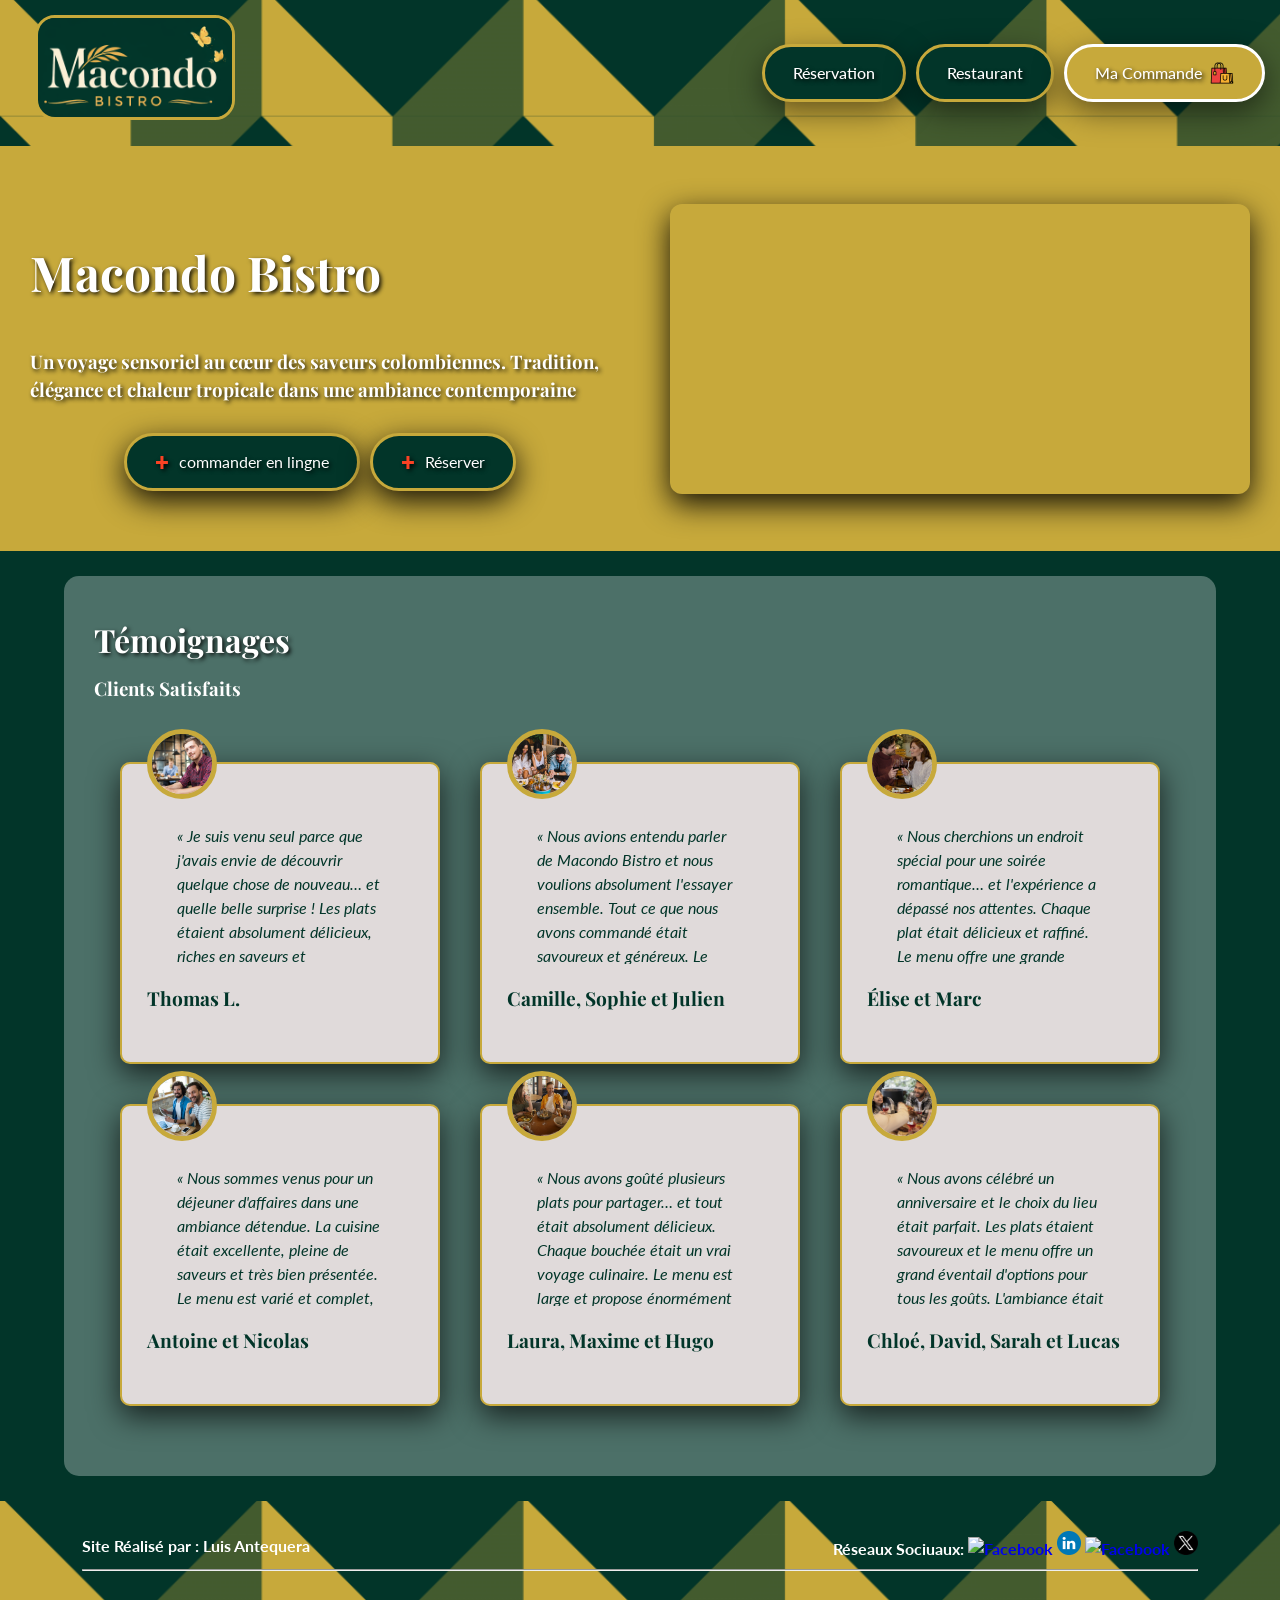
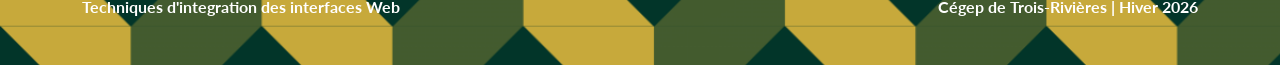
==== index.html @ 8f04fa69 "Index : Ajout du favicon et correction de texte | Reservation : Création de la structure HTML de bas" ====
<!DOCTYPE html>
<html lang="fr-ca">

<head>
    <meta charset="UTF-8">
    <meta name="viewport" content="width=device-width, initial-scale=1.0">
    <meta name="description"
        content="Découvrez Macondo Bistro, un voyage sensoriel au cœur des saveurs colombiennes. Tradition, élégance et chaleur tropicale dans une ambiance contemporaine.">
    <title>Acueille | Macondo Bistro - Voyage culinaire colombien </title>
    <link rel="stylesheet" href="style/normalize.css">
    <link rel="stylesheet" href="style/style.css">
    <link rel="icon" href="favicon-macondo.png">
</head>

<body>
    <header>
        <div class="flex-header">
            <h1>
                <a href="index.html"><img class="logo-header" src="media/img/logo-macondo-bistro.png"
                        alt="Logo - Mancondo Bistro"></a>
            </h1>
            <a class="btn-menu-mobile" href="#"><img src="media/img/icons/menu-mobile.png" alt="botton menu mobile"></a>
            <nav>
                <ul>
                    <li><a class="btn-menu" href="reservation.html">Réservation</a></li>
                    <li><a class="btn-menu" href="restaurant.html">Restaurant</a></li>
                    <li><a class="btn-menu btn-ma-commande" href="ma-commande.html">Ma Commande <img src="media/img/icons/commade.png" alt="icone de vente en ligne"></a></li>
                </ul>
            </nav>
        </div>

        <section id="bannier">
            <div class="bannier-txt">
                <h2>Macondo Bistro</h2>
                <h3>Un voyage sensoriel au cœur des saveurs colombiennes. Tradition, élégance et chaleur tropicale dans
                    une ambiance contemporaine</h3>
                <nav>
                    <ul>
                        <li><a class="btn-body" href="ma-commande.html"> <span>+</span> commander en lingne </a></li>
                        <li><a class="btn-body" href="reservation.html"><span>+</span> Réserver</a></li>
                    </ul>
                </nav>
            </div>
            <div class="bannier-media">
                <video autoplay loop muted playsinline>
                    <source src="media/video/video-accueille.mp4"> Si vous voyez ce message,
                    votre navigateur ne supporte pas la vidéo HTML5. Veuillez essayer avec un autre navigateur
                </video>
            </div>
        </section>



    </header>

    <main>
        <section class="container" id="temoignages">
            <h2 class="title-page">Témoignages</h2>
            <h3>Clients Satisfaits</h3>
            <div class="clients-list">
                <article class="client-card">
                    <div class="client-avatar">
                        <img src="media/img/clients/user1.jpg" alt="Client Satisfait">
                    </div>
                    <p class="testimonial">« Je suis venu seul parce que j'avais envie de découvrir quelque chose de
                        nouveau… et quelle belle surprise ! Les plats étaient absolument délicieux, riches en saveurs et
                        parfaitement présentés. Le menu est très complet, avec énormément d'options pour tous les goûts.
                        On sent la qualité et la passion dans chaque assiette. Je reviendrai sans hésiter. »</p>
                    <h3>Thomas L. </h3>
                </article>
                <article class="client-card">
                    <div class="client-avatar">
                        <img src="media/img/clients/user2.jpg" alt="Client Satisfait">
                    </div>
                    <p class="testimonial">« Nous avions entendu parler de Macondo Bistro et nous voulions absolument
                        l'essayer ensemble. Tout ce que nous avons commandé était savoureux et généreux. Le menu propose
                        un grand choix de plats, difficile de se décider ! Nous avons passé un merveilleux moment entre
                        amis et nous reviendrons très bientôt. »</p>
                    <h3>Camille, Sophie et Julien </h3>
                </article>
                <article class="client-card">
                    <div class="client-avatar">
                        <img src="media/img/clients/user3.jpg" alt="Client Satisfait">
                    </div>
                    <p class="testimonial">« Nous cherchions un endroit spécial pour une soirée romantique… et
                        l'expérience a dépassé nos attentes. Chaque plat était délicieux et raffiné. Le menu offre une
                        grande variété, parfait pour une occasion unique. L'ambiance était magique… au point qu'il y a
                        même eu une demande en mariage ce soir-là. Un souvenir inoubliable. Nous reviendrons toujours
                        ici.»</p>
                    <h3>Élise et Marc </h3>
                </article>
                <article class="client-card">
                    <div class="client-avatar">
                        <img src="media/img/clients/user4.jpg" alt="Client Satisfait">
                    </div>
                    <p class="testimonial">« Nous sommes venus pour un déjeuner d'affaires dans une ambiance détendue.
                        La cuisine était excellente, pleine de saveurs et très bien présentée. Le menu est varié et
                        complet, idéal pour satisfaire tout le monde. C'était le parfait équilibre entre travail et
                        plaisir. Nous reviendrons avec grand plaisir. »</p>
                    <h3>Antoine et Nicolas </h3>
                </article>
                <article class="client-card">
                    <div class="client-avatar">
                        <img src="media/img/clients/user5.jpg" alt="Client Satisfait">
                    </div>
                    <p class="testimonial">« Nous avons goûté plusieurs plats pour partager… et tout était absolument
                        délicieux. Chaque bouchée était un vrai voyage culinaire. Le menu est large et propose
                        énormément d'options. Nous avons adoré l'expérience et nous avons déjà hâte de revenir. »</p>
                    <h3>Laura, Maxime et Hugo </h3>
                </article>
                <article class="client-card">
                    <div class="client-avatar">
                        <img src="media/img/clients/user6.jpg" alt="Client Satisfait">
                    </div>
                    <p class="testimonial">« Nous avons célébré un anniversaire et le choix du lieu était parfait. Les
                        plats étaient savoureux et le menu offre un grand éventail d'options pour tous les goûts.
                        L'ambiance était chaleureuse et élégante, idéale pour une occasion spéciale. C'est
                        définitivement l'endroit où nous reviendrons pour nos prochaines célébrations »</p>
                    <h3>Chloé, David, Sarah et Lucas </h3>
                </article>
            </div>
        </section>


    </main>

    <footer>
        <section class="container">
            <div class="flex-footer">
                <div>
                    <span>Site Réalisé par : Luis Antequera </span>
                </div>
                <div>
                    <span>Réseaux Sociuaux: </span> <!-- miens? -->
                    <a href="#"><img class="rs-logo" src="media/img/icons/facebook_logo.png" alt="Facebook"></a>
                    <a href="#"><img class="rs-logo" src="media/img/icons/linkedin_logo.png" alt="Facebook"></a>
                    <a href="#"><img class="rs-logo" src="media/img/icons/instagram-logo.png" alt="Facebook"></a>
                    <a href="#"><img class="rs-logo" src="media/img/icons/twitter_x_new_logo.png" alt="Facebook"></a>





                </div>
            </div>

            <hr><!-- line -->

            <div class="flex-footer">
                <p>Techniques d'integration des interfaces Web </p>
                <p>Cégep de Trois-Rivières | Hiver 2026</p>
            </div>
        </section>
    </footer>

</body>

</html>
---- style/style.css ----
/*--Typographies / Couleurs--*/
@import url(https://fonts.googleapis.com/css2?family=Lato:ital,wght@0,100;0,300;0,400;0,700;0,900;1,100;1,300;1,400;1,700;1,900&family=Playfair+Display:ital,wght@0,400..900;1,400..900&display=swap);

*, *::before, *::after {
    box-sizing: border-box;
}

body {
    font-family: "Lato", sans-serif;
    font-size: 1rem;
    line-height: 1.5;
    color: #fff;
    margin: 0;
    overflow-x: hidden;

    background-color: #023529;
}

/*--Mise en page (positionement) --*/
.container {
    width: 90%;
    max-width: 1200px;
    margin: 0 auto;

}



h1, h2, h3, h4, h5 {
    font-family: "Playfair Display", serif;
}

ul {
    list-style: none;
    margin: 0;
    padding: 0;
}

/*-- Header /  Navigations / Footer--*/

header {
    width: 100%;
}

.flex-header {
    display: flex;
    flex-wrap: wrap;
    gap: 30px;

    justify-content: space-between;
    align-items: center;
    padding: 15px;
    
    background-color: #023529;
    background-image: url(../media/img/css-pattern.png);
    background-size: cover;
    background-position: center;
    background-repeat: repeat;
}

    .flex-header h1 {
    margin: 0;
    }

nav ul {
    padding: 10px 0;
    display: flex;
    flex-wrap: wrap;
    gap: 10px;
    justify-content: center;
    align-items: center;
}

nav li {
    display: inline-block;
}

a {
    text-decoration: none;

}

.btn-menu {
    background-color: #023529;
    color: #fff;
    padding: 14px 28px;
    border: 3px solid #c7a93b;
    border-radius: 30px;
    font-weight: 500;
    box-shadow: 0 10px 30px rgba(0, 0, 0, 0.5);
    transition: all 0.3s ease; 
    cursor: pointer; 
    display: inline-block;
    text-shadow: 2px 2px 4px rgba(0, 0, 0, 0.9);
}

.btn-menu:hover {
    font-weight: 800;
    
    border: 5px solid #fff;

    font-weight: 700;
    background-color: #c7a93b;
    
    
    transform: translateY(-5px);
    transition: 0.3s ease;
}




.logo-header {
    width: 200px;
    margin-left: 20px;
    
    border-radius: 20px;
    border: 3px solid #c7a93b;
}


.btn-body {
    
    padding: 14px 28px;
    border: 3px solid #c7a93b;
    border-radius: 30px;
    
    padding: 14px 28px;
    color: #fff;
    background-color: #023529;
    box-shadow: 0 10px 30px rgba(0, 0, 0, 0.9);
    transition: all 0.3s ease;
    cursor: pointer;

    display: flex;
    align-items: center;
    gap: 10px;
}

.btn-body:hover {
    font-weight: 800;
    
    border: 5px solid #fff;

    background-color: #c7a93b;
    
    
    transform: translateY(-5px);
    transition: 0.3s ease;
}

.btn-menu-mobile img {
    width: 50px;
}

.btn-ma-commande {
    background-color: #c7a93b;
    border-color: #fff;
    
    display: flex;
    align-items: center;
    gap: 8px
}

.btn-ma-commande:hover {
    background-color: #ff5a3d;
    transform: translateY(-6px);
    font-weight: 800;
}

.btn-menu-mobile {
    display: none;
    margin-left: auto;
    background: #0235296b;
    border: 3px solid #c7a93b;
    border-radius: 10px;
    padding: 5px 12px;
    box-shadow: 0 10px 30px rgba(0, 0, 0, 0.9);
    transition: all 0.3s ease;
    cursor: pointer;
}



.btn-menu-mobile:hover {
    background-color: #023529;
    border: 5px solid #c7a93b;
    transform: translateY(6px);
    font-weight: 800;
}

.btn-body span {
    
    color: #fa4224;
    font-weight: 800;
    font-size: 1.5rem;
    line-height: 1rem;
}


#bannier {
    display: flex;
    justify-content: space-between;
    align-items: center;
    gap: 40px;
    padding: 40px  20px;
    background-color: #c7a93b;
    background-image: url(../media/img/beautiful-coconut-palm-tree-blue-sky.jpg);
    background-size: cover;
    background-position: center;
    background-repeat: no-repeat;
}

#bannier h2 {
    font-size: 3rem;

}

.bannier-txt,
.bannier-media {
    flex: 1;
    padding: 10px; 
    text-shadow: 2px 2px 4px rgba(0, 0, 0, 0.9);
}

video {
    width: 100%;
    height: auto;
    border-radius: 12px;
    display: block;
    box-shadow: 0 10px 30px rgba(0, 0, 0, 0.9);
}


/*footer*/

footer { 
    font-weight: 700;
    padding: 30px 20px;
    background-color: #023529;
    background-image: url(../media/img/css-pattern.png);
    background-size: cover;
    background-position: center;
    background-repeat: no-repeat
    
}

.rs-logo {
    width: 1.5rem;
}

.flex-footer {
    display: flex;
    justify-content: space-between;
    align-items: center;
}




/* Main */
#temoignages {
    background-color: #ffffff4b;
    margin-bottom: 25px;
    margin-top: 25px;
    padding: 30px;
    border-radius: 15px;

}

.title-page {
    font-size: 2rem;
    font-weight: 700;
    text-shadow: 2px 2px 4px rgba(0, 0, 0, 0.9);
    line-height: 1rem;
}

.clients-list h3 {
    color: #023529;
    
    font-size: 1.2rem;

}

.clients-list {
    display: flex;
    gap: 40px;
    justify-content: center;
    flex-wrap: wrap;
    padding: 40px 20px;
    
}


.client-card {
    background-color: rgb(224, 218, 218);
    color: #023529;
    padding: 30px 25px 30px;
    flex: 1 1 280px;
    max-width: 320px;
    border-radius: 10px;
    position: relative;
    border: 2px solid #c7a93b;
    box-shadow: 0 10px 30px rgba(0, 0, 0, 0.7);

}


.client-card:hover {
    transform: translateY(-10px);
    transition: 0.3s ease;
}


.client-avatar img {
    width: 70px;
    height: 70px;
    border: 5px solid #c7a93b;
    border-radius: 50%;
    object-fit: cover;
    background-color: #fa4224;
    
}

.client-avatar {
    position: absolute;
    top: -35px;
    left: 25px;
}

.testimonial {
    margin: 20px;
    padding: 10px;
    height: 150px;
    max-height: 150px;
    overflow: auto;
    padding-right: 8px;
    font-style: oblique;

    
}

.testimonial::-webkit-scrollbar {
    width: 10px;
}

.testimonial::-webkit-scrollbar-thumb {
    background-color: #c7a93b;
    border-radius: 10px;
    border: 2px solid #fff;
}


.testimonial::-webkit-scrollbar-thumb:hover {
    background: #c7a93b;
    border-radius: 10px;
    border: 2px solid #fff;

}

.testimonial::-webkit-scrollbar-track {
    background: #023529;
    border-radius: 10px;
    border: 2px solid #fff;
}






/*********** MEDIA QUERIES ************/




@media screen and (max-width: 1200px) {

    #bannier {
        gap: 30px;
    }


}

@media screen and (max-width: 960px) { 
    
    .flex-header {
        flex-wrap: nowrap;
        justify-content: space-between;
        align-items: center;
    }

    nav ul {
        display: none;
    }

    .btn-menu-mobile {
    display: block;
    }


    #bannier {
        flex-direction: column;
        text-align: center;
    }

    .bannier-txt,
    .bannier-media {
        width: 100%;
        padding: 0;
    }

    .title-page {
        font-size: 1.7rem;
    }

    .testimonial {
        font-size: 0.95rem;
    }

    .flex-footer {
        font-size: 1rem;
    }

    .client-card {
        flex: 1 1 100%;
        max-width: 75%;
    }

}

/* À partir de 770px, dans le header, le menu passe en colonne afin d'éviter que le logo et les boutons de navigation se chevauchent*/
@media screen and (max-width: 770px) {
    nav ul {
        flex-direction: column;
        align-items: center;
        gap: 15px;
    }
    .flex-header {
    flex-direction: column;
    gap: 20px;
}
    .btn-menu-mobile {
    margin-left: 0;
    
}
}

@media screen and (max-width: 570px) {

    #bannier {
        padding: 40px 15px;
    }

    nav ul {
        flex-direction: column;
        gap: 15px;
        padding: 0;
        align-items: center;
        
    }

    .clients-list {
        padding: 20px 10px;
        
    }

    .client-card {
        flex: 1 1 100%;
        max-width: 100%;
        
    }
    

    .testimonial {
        height: auto;
        max-height: none;
        overflow: visible;
    }
    
    .title-page {
        font-size: 1.4rem;
    }

    #temoignages h3 {
        font-size: 1rem;
    }

    .testimonial {
        font-size: 0.9rem;
    }
    
    .client-avatar {
        left: 50%;
        transform: translateX(-50%);
    }

    .flex-footer {
        flex-direction: column;
        gap: 15px;
        text-align: center;
    }
}
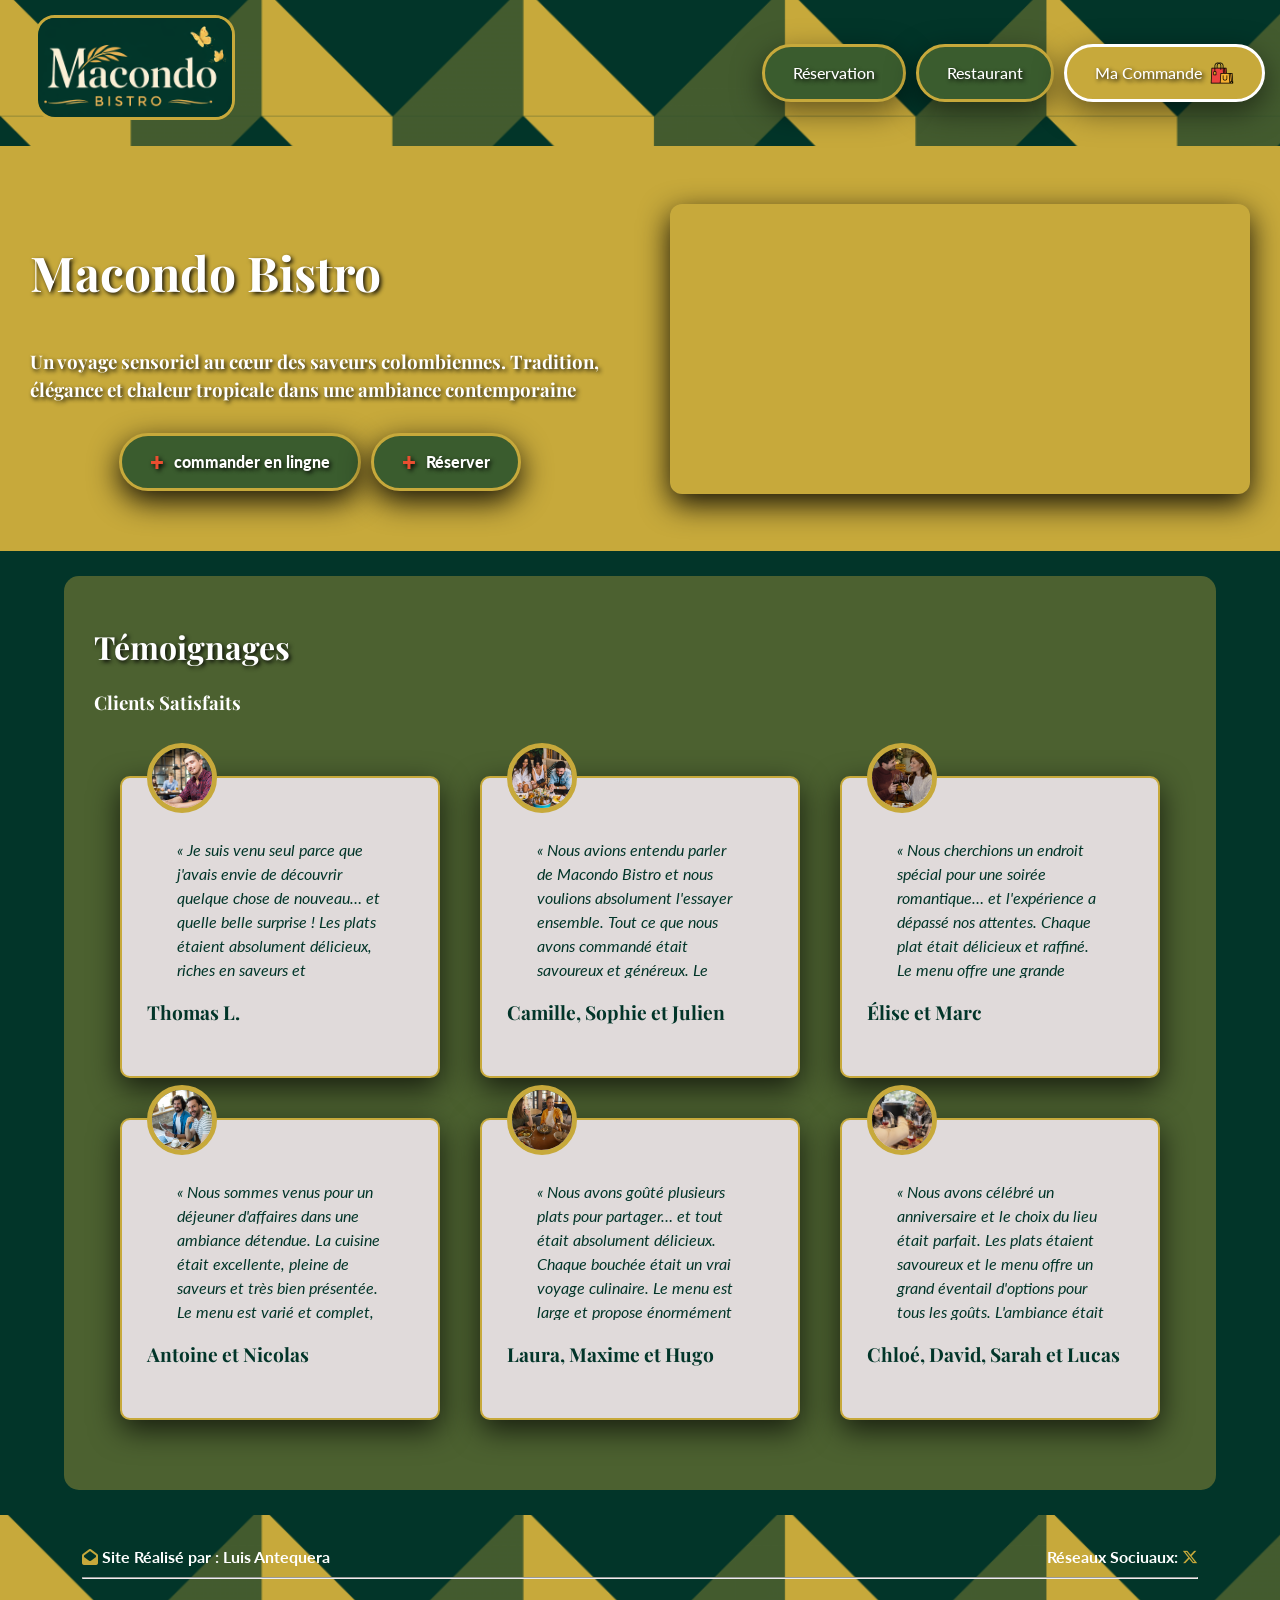
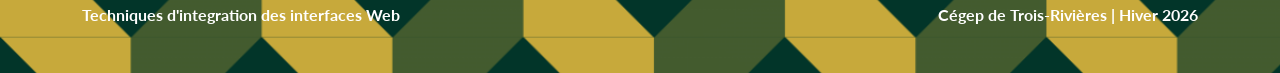
==== commit fd51a16e: "toutes les pages | Restaurant : Début de configuration de la grid-galerie" ====
--- a/index.html
+++ b/index.html
@@ -10,6 +10,9 @@
     <link rel="stylesheet" href="style/normalize.css">
     <link rel="stylesheet" href="style/style.css">
     <link rel="icon" href="favicon-macondo.png">
+    <link rel="stylesheet" href="https://cdn-uicons.flaticon.com/uicons-brands/css/uicons-brands.css">
+    <link rel="stylesheet" href="https://cdnjs.cloudflare.com/ajax/libs/font-awesome/6.5.0/css/all.min.css">
+    
 </head>
 
 <body>
@@ -24,7 +27,8 @@
                 <ul>
                     <li><a class="btn-menu" href="reservation.html">Réservation</a></li>
                     <li><a class="btn-menu" href="restaurant.html">Restaurant</a></li>
-                    <li><a class="btn-menu btn-ma-commande" href="ma-commande.html">Ma Commande <img src="media/img/icons/commade.png" alt="icone de vente en ligne"></a></li>
+                    <li><a class="btn-menu btn-ma-commande" href="ma-commande.html">Ma Commande <img
+                                src="media/img/icons/commade.png" alt="icone de vente en ligne"></a></li>
                 </ul>
             </nav>
         </div>
@@ -128,14 +132,15 @@
         <section class="container">
             <div class="flex-footer">
                 <div>
-                    <span>Site Réalisé par : Luis Antequera </span>
+                    <a href="#"><i class="fa-solid fa-envelope-open"></i></a> <span>Site Réalisé par : Luis Antequera</span>
                 </div>
                 <div>
-                    <span>Réseaux Sociuaux: </span> <!-- miens? -->
-                    <a href="#"><img class="rs-logo" src="media/img/icons/facebook_logo.png" alt="Facebook"></a>
-                    <a href="#"><img class="rs-logo" src="media/img/icons/linkedin_logo.png" alt="Facebook"></a>
-                    <a href="#"><img class="rs-logo" src="media/img/icons/instagram-logo.png" alt="Facebook"></a>
-                    <a href="#"><img class="rs-logo" src="media/img/icons/twitter_x_new_logo.png" alt="Facebook"></a>
+                    <span>Réseaux Sociuaux: </span>
+        
+                    <a href="https://www.facebook.com/"><i class="fi fi-brands-facebook"></i></a>
+                    <a href="https://www.linkedin.com/"><i class="fi fi-brands-linkedin"></i></a>
+                    <a href="https://www.instagram.com/"><i class="fi fi-brands-instagram"></i></a>
+                    <a href="https://x.com/"><i class="fa-brands fa-x-twitter"></i></a>
 
 
 
--- a/style/style.css
+++ b/style/style.css
@@ -1,7 +1,9 @@
 /*--Typographies / Couleurs--*/
 @import url(https://fonts.googleapis.com/css2?family=Lato:ital,wght@0,100;0,300;0,400;0,700;0,900;1,100;1,300;1,400;1,700;1,900&family=Playfair+Display:ital,wght@0,400..900;1,400..900&display=swap);
 
-*, *::before, *::after {
+*,
+*::before,
+*::after {
     box-sizing: border-box;
 }
 
@@ -14,6 +16,14 @@
     overflow-x: hidden;
 
     background-color: #023529;
+
+    display: flex;
+    flex-direction: column;
+    min-height: 100vh;
+}
+
+main {
+    flex: 1;
 }
 
 /*--Mise en page (positionement) --*/
@@ -26,7 +36,11 @@
 
 
 
-h1, h2, h3, h4, h5 {
+h1,
+h2,
+h3,
+h4,
+h5 {
     font-family: "Playfair Display", serif;
 }
 
@@ -36,6 +50,12 @@
     padding: 0;
 }
 
+a {
+    text-decoration: none;
+    color: #c7a93b;
+    font-weight: 900;
+}
+
 /*-- Header /  Navigations / Footer--*/
 
 header {
@@ -50,7 +70,7 @@
     justify-content: space-between;
     align-items: center;
     padding: 15px;
-    
+
     background-color: #023529;
     background-image: url(../media/img/css-pattern.png);
     background-size: cover;
@@ -58,9 +78,9 @@
     background-repeat: repeat;
 }
 
-    .flex-header h1 {
+.flex-header h1 {
     margin: 0;
-    }
+}
 
 nav ul {
     padding: 10px 0;
@@ -81,28 +101,28 @@
 }
 
 .btn-menu {
-    background-color: #023529;
+    background-color: #3a5c2e;
     color: #fff;
     padding: 14px 28px;
     border: 3px solid #c7a93b;
     border-radius: 30px;
     font-weight: 500;
     box-shadow: 0 10px 30px rgba(0, 0, 0, 0.5);
-    transition: all 0.3s ease; 
-    cursor: pointer; 
+    transition: all 0.3s ease;
+    cursor: pointer;
     display: inline-block;
     text-shadow: 2px 2px 4px rgba(0, 0, 0, 0.9);
 }
 
 .btn-menu:hover {
     font-weight: 800;
-    
+
     border: 5px solid #fff;
 
     font-weight: 700;
-    background-color: #c7a93b;
-    
-    
+    background-color: #023529;
+
+
     transform: translateY(-5px);
     transition: 0.3s ease;
 }
@@ -113,21 +133,21 @@
 .logo-header {
     width: 200px;
     margin-left: 20px;
-    
+
     border-radius: 20px;
     border: 3px solid #c7a93b;
 }
 
 
 .btn-body {
-    
+
     padding: 14px 28px;
     border: 3px solid #c7a93b;
     border-radius: 30px;
-    
+
     padding: 14px 28px;
     color: #fff;
-    background-color: #023529;
+    background-color: #3a5c2e;
     box-shadow: 0 10px 30px rgba(0, 0, 0, 0.9);
     transition: all 0.3s ease;
     cursor: pointer;
@@ -139,12 +159,12 @@
 
 .btn-body:hover {
     font-weight: 800;
-    
+
     border: 5px solid #fff;
 
-    background-color: #c7a93b;
-    
-    
+    background-color: #023529;
+
+
     transform: translateY(-5px);
     transition: 0.3s ease;
 }
@@ -156,14 +176,14 @@
 .btn-ma-commande {
     background-color: #c7a93b;
     border-color: #fff;
-    
+
     display: flex;
     align-items: center;
     gap: 8px
 }
 
 .btn-ma-commande:hover {
-    background-color: #ff5a3d;
+    background-color: #e94e30;
     transform: translateY(-6px);
     font-weight: 800;
 }
@@ -189,9 +209,16 @@
     font-weight: 800;
 }
 
+.btn-menu.current-page {
+    background-color: #c7a93b;
+    color: #023529;
+    border-color: #fff;
+    font-weight: 700;
+}
+
 .btn-body span {
-    
-    color: #fa4224;
+
+    color: #e94e30;
     font-weight: 800;
     font-size: 1.5rem;
     line-height: 1rem;
@@ -203,7 +230,7 @@
     justify-content: space-between;
     align-items: center;
     gap: 40px;
-    padding: 40px  20px;
+    padding: 40px 20px;
     background-color: #c7a93b;
     background-image: url(../media/img/beautiful-coconut-palm-tree-blue-sky.jpg);
     background-size: cover;
@@ -219,7 +246,7 @@
 .bannier-txt,
 .bannier-media {
     flex: 1;
-    padding: 10px; 
+    padding: 10px;
     text-shadow: 2px 2px 4px rgba(0, 0, 0, 0.9);
 }
 
@@ -234,7 +261,7 @@
 
 /*footer*/
 
-footer { 
+footer {
     font-weight: 700;
     padding: 30px 20px;
     background-color: #023529;
@@ -242,7 +269,6 @@
     background-size: cover;
     background-position: center;
     background-repeat: no-repeat
-    
 }
 
 .rs-logo {
@@ -260,7 +286,8 @@
 
 /* Main */
 #temoignages {
-    background-color: #ffffff4b;
+    background-color: #c7a93b60;
+
     margin-bottom: 25px;
     margin-top: 25px;
     padding: 30px;
@@ -272,12 +299,12 @@
     font-size: 2rem;
     font-weight: 700;
     text-shadow: 2px 2px 4px rgba(0, 0, 0, 0.9);
-    line-height: 1rem;
+    line-height: 1.9rem;
 }
 
 .clients-list h3 {
     color: #023529;
-    
+
     font-size: 1.2rem;
 
 }
@@ -288,7 +315,7 @@
     justify-content: center;
     flex-wrap: wrap;
     padding: 40px 20px;
-    
+
 }
 
 
@@ -318,8 +345,8 @@
     border: 5px solid #c7a93b;
     border-radius: 50%;
     object-fit: cover;
-    background-color: #fa4224;
-    
+    background-color: #e94e30;
+
 }
 
 .client-avatar {
@@ -337,7 +364,7 @@
     padding-right: 8px;
     font-style: oblique;
 
-    
+
 }
 
 .testimonial::-webkit-scrollbar {
@@ -364,10 +391,201 @@
     border: 2px solid #fff;
 }
 
-
-
-
-
+/*********** FORMULAIRES ************/
+
+#frm-reservation {
+    background-color: #c7a93b60;
+    box-shadow: 0 10px 30px rgba(0, 0, 0, 0.7);
+    border-radius: 5px;
+    padding: 20px;
+    margin-top: 15px;
+    margin-bottom: 25px;
+    line-height: 2rem;
+}
+
+fieldset {
+    border: none;
+    border-left: 5px solid #c7a93b;
+    padding: 20px;
+}
+
+legend {
+    font-family: "Playfair Display", serif;
+    font-weight: 600;
+    font-size: 1.5rem;
+    color: #c7a93b;
+
+}
+
+label {
+
+    font-size: 1rem;
+    text-align: left;
+
+
+}
+
+#frm-reservation span {
+    color: #e94e30;
+    font-weight: 600;
+
+}
+
+input,
+select,
+textarea {
+    width: 100%;
+    min-width: 15px;
+    border: 2px solid #c7a93b;
+    border-radius: 1px;
+    padding: 10px;
+    margin: 5px;
+    font-size: 0.9rem;
+    font-weight: 300;
+    color: #023529;
+
+}
+
+input:focus,
+select:focus,
+textarea:focus {
+    border: 4px solid #e94e30;
+    box-shadow: 0 10px 30px rgba(0, 0, 0, 0.7);
+}
+
+input::placeholder,
+textarea::placeholder {
+    color: #5d7972;
+}
+
+.field {
+    display: flex;
+    align-items: center;
+
+    gap: 8px;
+    margin: 5px;
+}
+
+.field label {
+    width: 180px;
+    flex-shrink: 0;
+}
+
+
+.field input,
+.field select,
+.field textarea {
+    flex: 1;
+    width: auto;
+}
+
+.radio-mc {
+    display: flex;
+    flex-wrap: wrap;
+
+    gap: 30px;
+    justify-content: center;
+    text-align: center;
+
+}
+
+.radio-mc input[type="radio"] {
+    margin: 0;
+
+}
+
+.occasion-group {
+    display: flex;
+    flex-wrap: wrap;
+    gap: 30px;
+    justify-content: center;
+    text-align: center;
+
+}
+
+.occasion-group .btn-body {
+    padding: 10px;
+    text-align: center;
+}
+
+input[type="checkbox"],
+input[type="radio"] {
+    width: auto;
+}
+
+.newsletter {
+    display: flex;
+    flex-wrap: wrap;
+    gap: 30px;
+    justify-content: center;
+    text-align: center;
+}
+
+
+textarea {
+    min-height: 120px;
+}
+
+
+.form-actions {
+    display: flex;
+    justify-content: center;
+    margin-top: 20px;
+}
+
+.frm-note {
+    text-align: right;
+    font-size: 0.7rem;
+    margin: 0rem;
+
+}
+
+.newsletter {
+    display: flex;
+    align-items: center;
+    gap: 8px;
+}
+
+#conf-reservation {
+    display: flex;
+    flex-wrap: wrap;
+    align-items: center;
+    justify-content: center;
+    text-align: center;
+    gap: 20px;
+    margin-top: 15px;
+    margin-bottom: 20px;
+
+    background-color: #c7a93b60;
+    box-shadow: 0 10px 30px rgba(0, 0, 0, 0.7);
+    border-radius: 5px;
+    padding: 20px;
+    margin-top: 15px;
+    margin-bottom: 25px;
+
+}
+
+.msg-confirmation {
+    flex: 1 1 60%;
+}
+
+#conf-reservation img {
+    width: 30%;
+}
+
+.grid-galerie {
+    display: grid;
+    grid-template-columns: 1fr 1fr 1fr 1fr ;
+    
+    
+
+}
+
+.grid-galerie img {
+    width: 100%;
+    
+
+}
 
 /*********** MEDIA QUERIES ************/
 
@@ -380,11 +598,14 @@
         gap: 30px;
     }
 
-
-}
-
-@media screen and (max-width: 960px) { 
-    
+    .container {
+        width: 92%;
+    }
+
+}
+
+@media screen and (max-width: 960px) {
+
     .flex-header {
         flex-wrap: nowrap;
         justify-content: space-between;
@@ -396,7 +617,7 @@
     }
 
     .btn-menu-mobile {
-    display: block;
+        display: block;
     }
 
 
@@ -426,6 +647,24 @@
     .client-card {
         flex: 1 1 100%;
         max-width: 75%;
+    }
+
+    .field {
+        flex-direction: column;
+        align-items: stretch;
+    }
+
+    .field label {
+        width: 100%;
+    }
+
+
+    .title-page {
+        font-size: 1.8rem;
+    }
+
+    h2 {
+        font-size: 1.5rem;
     }
 
 }
@@ -437,14 +676,16 @@
         align-items: center;
         gap: 15px;
     }
+
     .flex-header {
-    flex-direction: column;
-    gap: 20px;
-}
+        flex-direction: column;
+        gap: 20px;
+    }
+
     .btn-menu-mobile {
-    margin-left: 0;
-    
-}
+        margin-left: 0;
+
+    }
 }
 
 @media screen and (max-width: 570px) {
@@ -458,29 +699,33 @@
         gap: 15px;
         padding: 0;
         align-items: center;
-        
+
     }
 
     .clients-list {
         padding: 20px 10px;
-        
+
     }
 
     .client-card {
         flex: 1 1 100%;
         max-width: 100%;
-        
-    }
-    
+
+    }
 
     .testimonial {
         height: auto;
         max-height: none;
         overflow: visible;
     }
-    
+
     .title-page {
-        font-size: 1.4rem;
+        font-size: 1.5rem;
+
+    }
+
+    h2 {
+        font-size: 1.3rem;
     }
 
     #temoignages h3 {
@@ -490,7 +735,7 @@
     .testimonial {
         font-size: 0.9rem;
     }
-    
+
     .client-avatar {
         left: 50%;
         transform: translateX(-50%);
@@ -501,5 +746,32 @@
         gap: 15px;
         text-align: center;
     }
-}
-
+
+    #frm-reservation {
+        padding: 15px;
+    }
+
+    .radio-mc,
+    .occasion-group {
+        justify-content: flex-start;
+        gap: 15px;
+    }
+
+    .newsletter {
+        justify-content: flex-start;
+    }
+
+    .btn-body {
+        width: 100%;
+        justify-content: center;
+    }
+
+    .frm-note {
+        text-align: left;
+    }
+
+    #conf-reservation img {
+
+        display: none;
+    }
+}
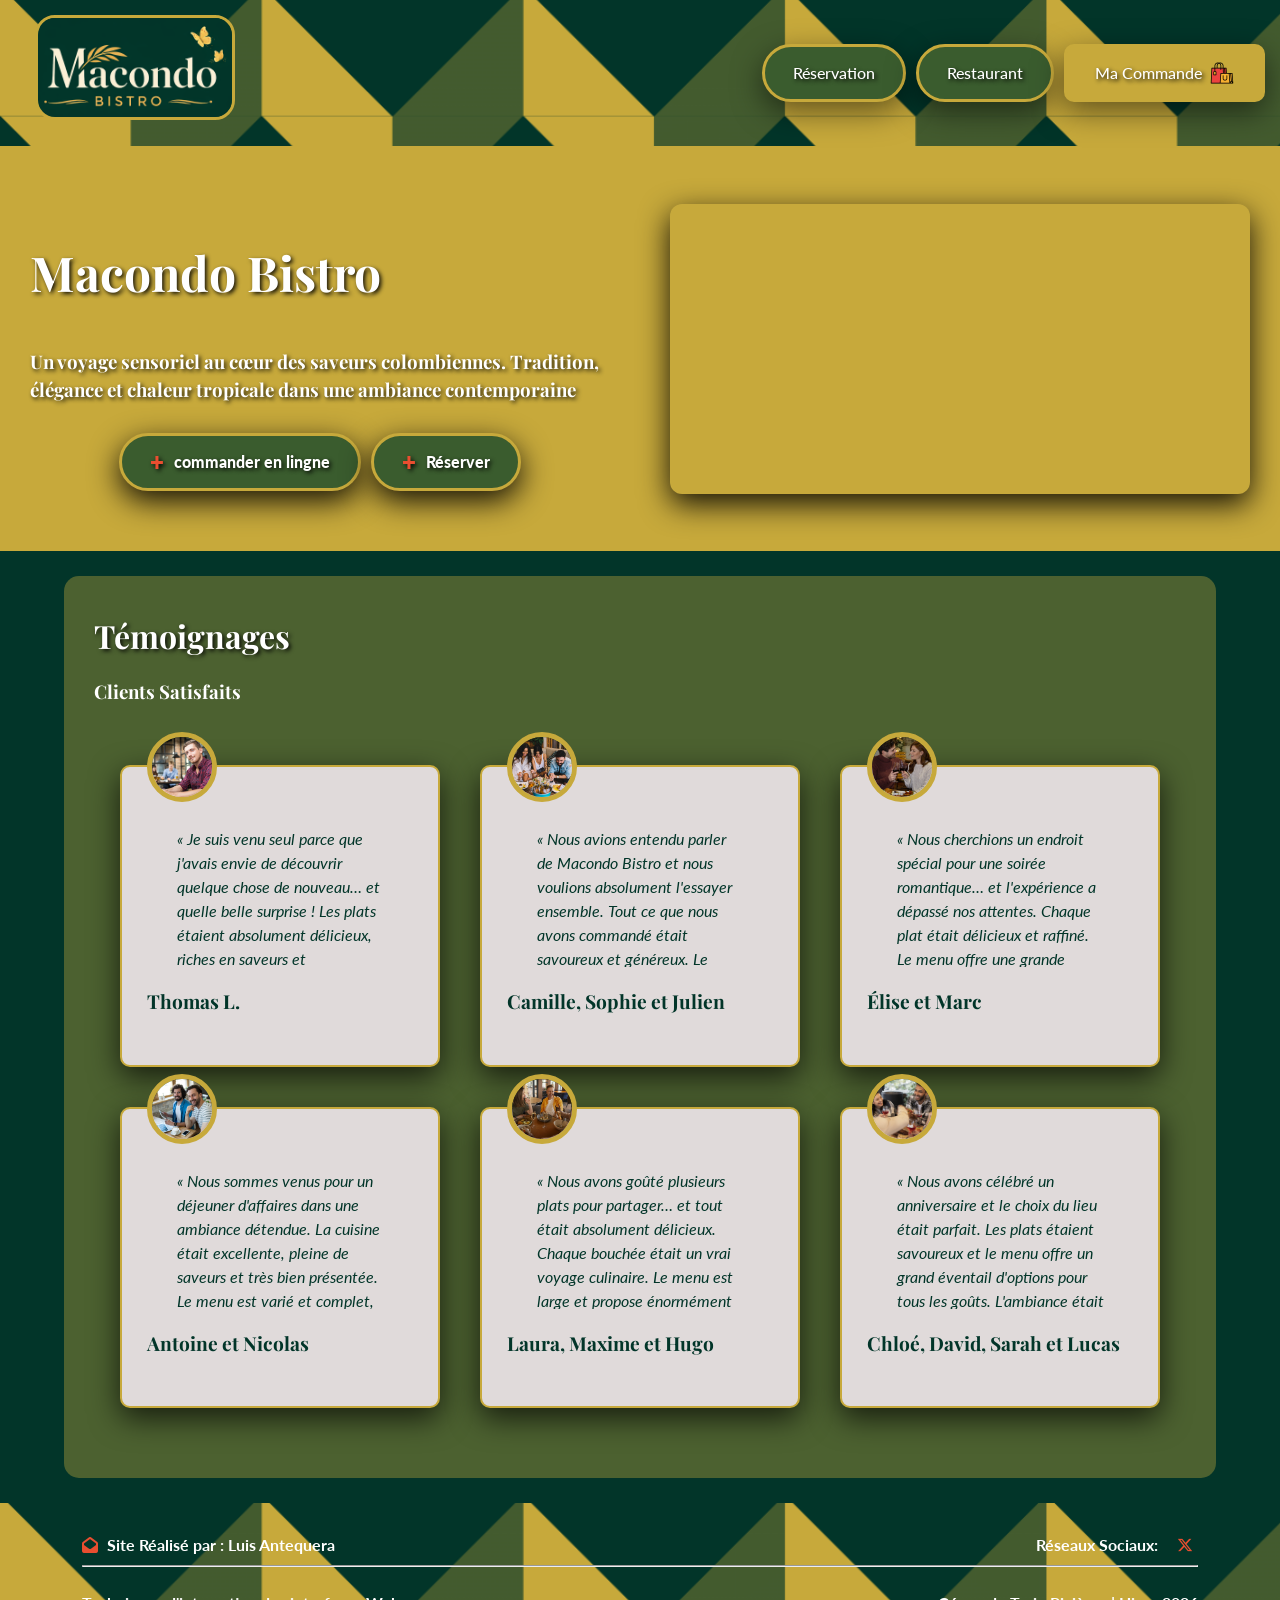
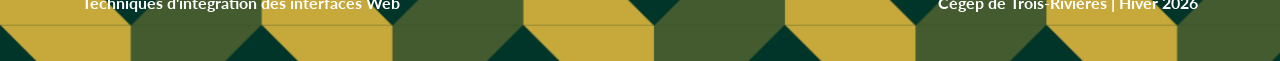
==== commit 1557d55d: "HTML : Correction orthographique dans le footer (Réseaux Sociaux) sur toutes les pages" ====
--- a/index.html
+++ b/index.html
@@ -135,7 +135,7 @@
                     <a href="#"><i class="fa-solid fa-envelope-open"></i></a> <span>Site Réalisé par : Luis Antequera</span>
                 </div>
                 <div>
-                    <span>Réseaux Sociuaux: </span>
+                    <span>Réseaux Sociaux: </span>
         
                     <a href="https://www.facebook.com/"><i class="fi fi-brands-facebook"></i></a>
                     <a href="https://www.linkedin.com/"><i class="fi fi-brands-linkedin"></i></a>
--- a/style/style.css
+++ b/style/style.css
@@ -56,6 +56,12 @@
     font-weight: 900;
 }
 
+a:hover {
+
+    color: #e94e30;
+
+}
+
 /*-- Header /  Navigations / Footer--*/
 
 header {
@@ -95,10 +101,7 @@
     display: inline-block;
 }
 
-a {
-    text-decoration: none;
-
-}
+
 
 .btn-menu {
     background-color: #3a5c2e;
@@ -114,10 +117,12 @@
     text-shadow: 2px 2px 4px rgba(0, 0, 0, 0.9);
 }
 
+
+
 .btn-menu:hover {
     font-weight: 800;
-
-    border: 5px solid #fff;
+    color: #fff;
+    border: 5px solid #c7a93b;
 
     font-weight: 700;
     background-color: #023529;
@@ -175,11 +180,12 @@
 
 .btn-ma-commande {
     background-color: #c7a93b;
-    border-color: #fff;
+
 
     display: flex;
     align-items: center;
-    gap: 8px
+    gap: 8px;
+    border-radius: 10px;
 }
 
 .btn-ma-commande:hover {
@@ -210,11 +216,19 @@
 }
 
 .btn-menu.current-page {
-    background-color: #c7a93b;
-    color: #023529;
+    background-color: #023529;
+
     border-color: #fff;
     font-weight: 700;
 }
+
+.btn-menu.btn-ma-commande.current-page {
+    background-color: #e94e30;
+
+    border-color: #c7a93b;
+    font-weight: 700;
+}
+
 
 .btn-body span {
 
@@ -281,6 +295,10 @@
     align-items: center;
 }
 
+i {
+    margin-right: 5px;
+    color: #e94e30;
+}
 
 
 
@@ -300,6 +318,7 @@
     font-weight: 700;
     text-shadow: 2px 2px 4px rgba(0, 0, 0, 0.9);
     line-height: 1.9rem;
+    margin-top: 15px;
 }
 
 .clients-list h3 {
@@ -573,19 +592,214 @@
     width: 30%;
 }
 
+#restaurant {
+    background-color: #c7a93b60;
+    box-shadow: 0 10px 30px rgba(0, 0, 0, 0.7);
+    border-radius: 5px;
+    padding: 20px;
+    margin-top: 15px;
+    margin-bottom: 25px;
+}
+
 .grid-galerie {
+    list-style: none;
     display: grid;
-    grid-template-columns: 1fr 1fr 1fr 1fr ;
-    
-    
-
-}
+    grid-template-columns: repeat(4, 1fr);
+    grid-template-rows: repeat(3, 1fr);
+
+    gap: 20px;
+
+    align-items: center;
+    justify-items: center;
+
+    padding: 20px;
+
+}
+
+.grid-galerie li {
+    width: 100%;
+    height: 100%;
+}
+
 
 .grid-galerie img {
     width: 100%;
-    
-
-}
+    height: 100%;
+    object-fit: cover;
+
+    border-radius: 10px;
+    border: 2px solid #c7a93b;
+    transition: transform 0.8s ease;
+
+}
+
+.grid-galerie img:hover {
+    width: 100%;
+    height: 100%;
+    object-fit: cover;
+
+    border: 4px solid #c7a93b;
+    border-radius: 10px;
+    box-shadow: 0 10px 30px rgba(0, 0, 0, 0.7);
+    transform: scale(1.2);
+
+
+}
+
+#item3 {
+    grid-row: 1 / 3;
+    grid-column: 3 / 5;
+}
+
+#item4 {
+    grid-row: 2 / 4;
+    grid-column: 1 / 3;
+}
+
+/****** Coordonnées et map *******/
+
+.coordonnees {
+    background-color: #c7a93b60;
+    box-shadow: 0 10px 30px rgba(0, 0, 0, 0.7);
+    border-radius: 5px;
+    padding: 30px;
+    margin-top: 15px;
+    margin-bottom: 25px;
+
+
+    list-style: none;
+    display: grid;
+    grid-template-columns: repeat(2, 1fr);
+
+
+    gap: 30px;
+
+    align-items: center;
+    justify-items: center;
+}
+
+
+.map {
+    width: 100%;
+    margin: 15px;
+    border-radius: 15px;
+    overflow: hidden;
+
+
+    box-shadow: 0 10px 30px rgba(0, 0, 0, 0.4);
+}
+
+.map iframe {
+    width: 100%;
+    border: 0;
+    display: block;
+
+}
+
+.ma-commande {
+    background-color: #c7a93b60;
+
+    margin-bottom: 25px;
+    margin-top: 25px;
+    padding: 30px;
+    border-radius: 15px;
+    box-shadow: 0 10px 30px rgba(0, 0, 0, 0.7)
+
+}
+
+.commande-layout {
+    display: flex;
+    gap: 35px;
+    justify-content: space-around;
+    align-items: flex-start;
+}
+
+.tb-commande table {
+    width: 100%;
+    border-collapse: collapse;
+    font-size: 0.9rem;
+    text-align: center;
+
+}
+
+.assiettes {
+    width: 60px;
+    height: 60px;
+    object-fit: cover;
+    border: 2px solid #c7a93b;
+    border-radius: 50px;
+    display: block;
+    margin: 5px;
+
+    cursor: pointer;
+    transition: transform 0.3s ease, box-shadow 0.3s ease;
+    position: relative;
+    z-index: 1;
+}
+
+.assiettes:hover {
+    transform: scale(2);
+    box-shadow: 0 8px 25px rgba(0, 0, 0, 0.3);
+    z-index: 100;
+    border-radius: 10px;
+}
+
+
+th {
+    background-color: #c7a93b;
+    color: #023529;
+    padding: 10px 14px;
+
+}
+
+
+.tb-commande tbody td:first-child {
+    width: 70px;
+    padding: 6px 10px;
+}
+
+.tb-commande tr {
+    transition: background 0.15s ease;
+}
+
+.tb-commande tr:hover {
+    background-color: #023529;
+}
+
+.tb-commande td:hover {
+    background-color: #3a5c2e;
+}
+
+
+.tb-details tbody td {
+    width: 100px;
+}
+
+.tb-details {
+    background-color: #3a5c2e;
+    padding: 20px;
+    border: 2px solid #c7a93b;
+    border-radius: 10px;
+    box-shadow: 0 10px 30px rgba(0, 0, 0, 0.7)
+}
+.tb-details h2{
+    margin-top: 0;
+}
+
+tfoot tr:first-child th,
+tfoot tr:first-child td {
+    border-top: 3px solid #e94e30;
+}
+
+tfoot td {
+    text-align: center;
+}
+
+tfoot .btn-body {
+    margin: 10px;
+}
+
+
 
 /*********** MEDIA QUERIES ************/
 
@@ -602,6 +816,21 @@
         width: 92%;
     }
 
+    .grid-galerie {
+
+        gap: 10px;
+
+
+        padding: 40px;
+
+    }
+
+    .grid-galerie img:hover {
+
+        transform: scale(1.1);
+
+
+    }
 }
 
 @media screen and (max-width: 960px) {
@@ -665,6 +894,26 @@
 
     h2 {
         font-size: 1.5rem;
+    }
+
+    .grid-galerie {
+        grid-template-columns: repeat(2, 1fr);
+        grid-template-rows: auto;
+    }
+
+    #item3,
+    #item4 {
+        grid-column: auto;
+        grid-row: auto;
+    }
+
+    #item3 {
+        grid-column: span 2;
+
+    }
+
+    #item6 {
+        grid-column: span 2;
     }
 
 }
@@ -774,4 +1023,22 @@
 
         display: none;
     }
+
+    .grid-galerie {
+        grid-template-columns: 1fr;
+    }
+
+
+    #item3,
+    #item6 {
+        grid-column: auto;
+        grid-row: auto;
+    }
+
+    .coordonnees {
+
+        grid-template-columns: 1fr;
+
+    }
+
 }
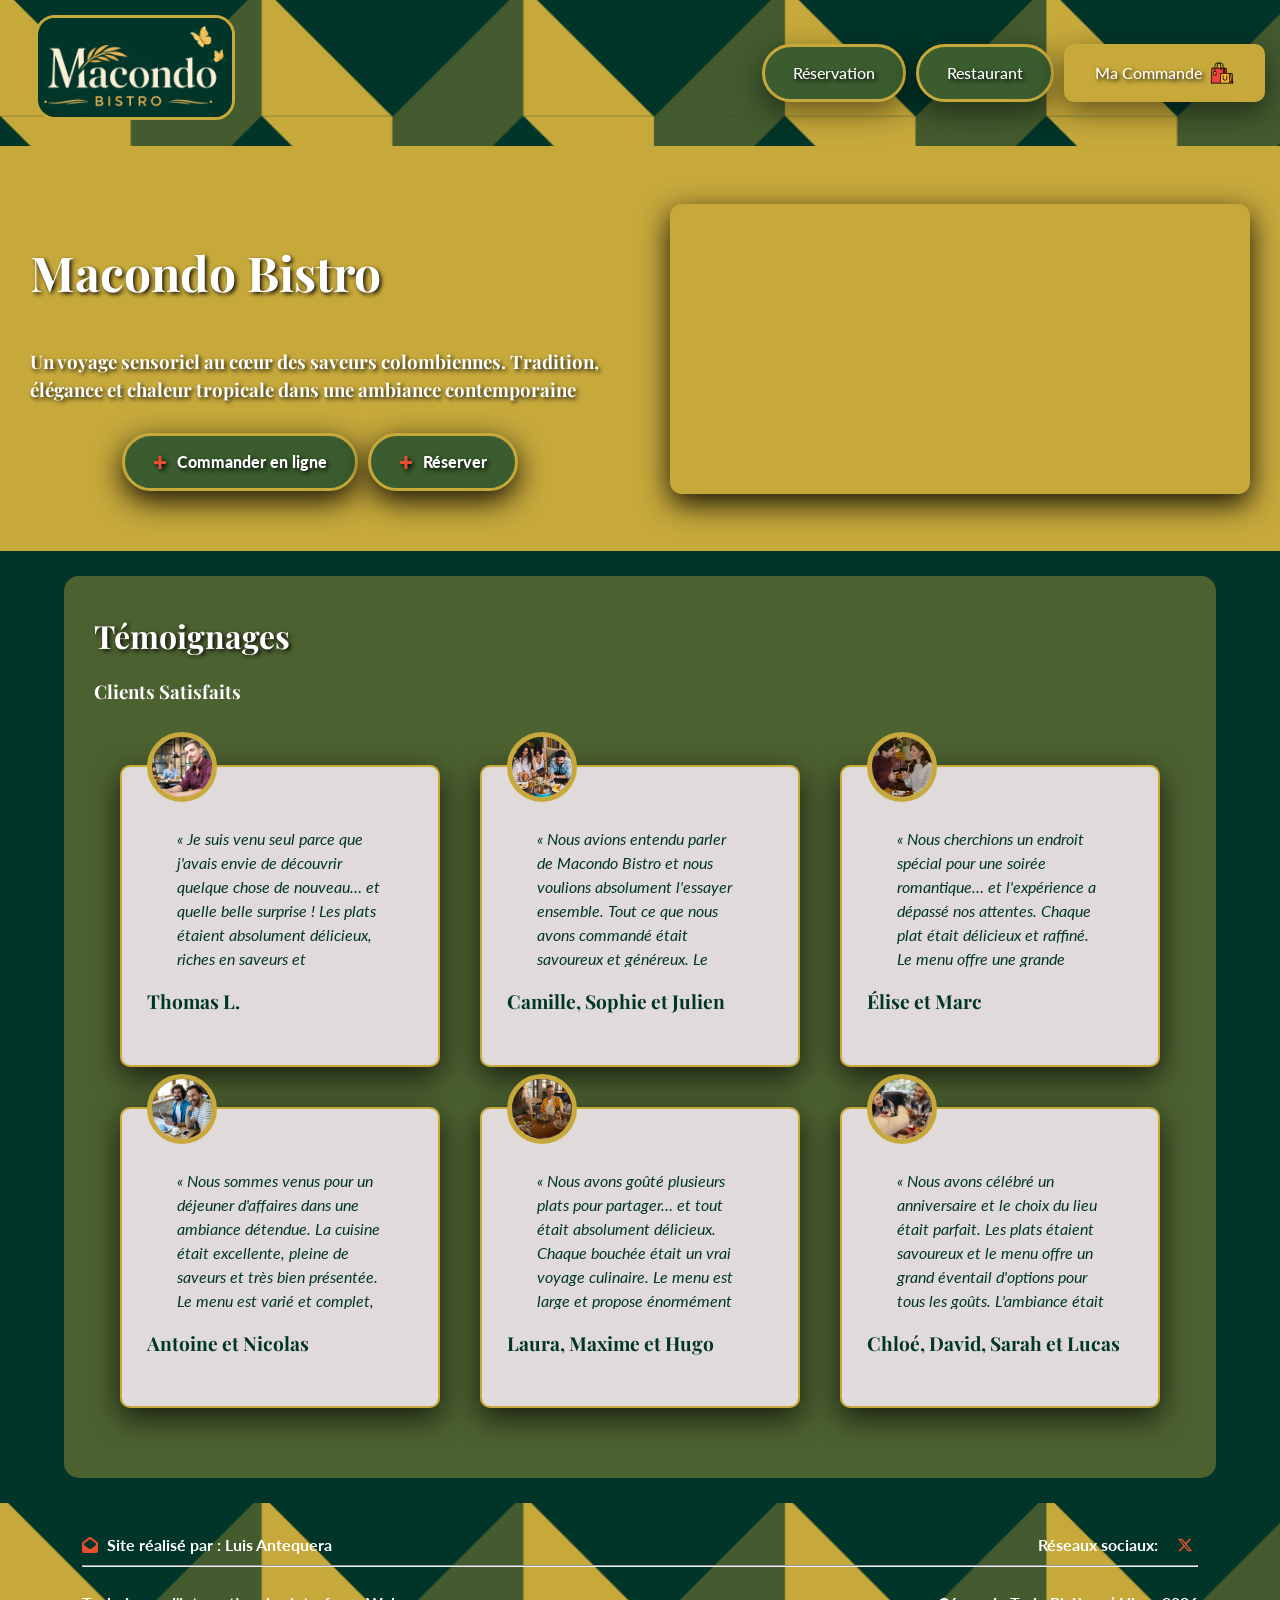
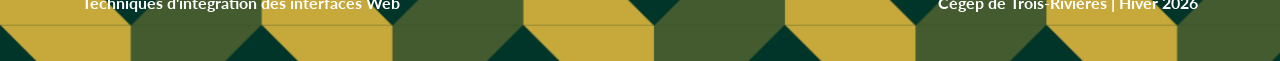
==== commit e12aa30f: "Projet : Corrections orthographiques générales sur toutes les pages" ====
--- a/index.html
+++ b/index.html
@@ -40,7 +40,7 @@
                     une ambiance contemporaine</h3>
                 <nav>
                     <ul>
-                        <li><a class="btn-body" href="ma-commande.html"> <span>+</span> commander en lingne </a></li>
+                        <li><a class="btn-body" href="ma-commande.html"> <span>+</span> Commander en ligne </a></li>
                         <li><a class="btn-body" href="reservation.html"><span>+</span> Réserver</a></li>
                     </ul>
                 </nav>
@@ -132,15 +132,15 @@
         <section class="container">
             <div class="flex-footer">
                 <div>
-                    <a href="#"><i class="fa-solid fa-envelope-open"></i></a> <span>Site Réalisé par : Luis Antequera</span>
+                    <a href="mailto:contact@macondo.ca"><i class="fa-solid fa-envelope-open"></i></a> <span>Site réalisé par : Luis Antequera</span>
                 </div>
                 <div>
-                    <span>Réseaux Sociaux: </span>
+                    <span>Réseaux sociaux: </span>
         
-                    <a href="https://www.facebook.com/"><i class="fi fi-brands-facebook"></i></a>
-                    <a href="https://www.linkedin.com/"><i class="fi fi-brands-linkedin"></i></a>
-                    <a href="https://www.instagram.com/"><i class="fi fi-brands-instagram"></i></a>
-                    <a href="https://x.com/"><i class="fa-brands fa-x-twitter"></i></a>
+                    <a href="https://www.facebook.com/" target="_blank"><i class="fi fi-brands-facebook"></i></a>
+                    <a href="https://www.linkedin.com/" target="_blank"><i class="fi fi-brands-linkedin"></i></a>
+                    <a href="https://www.instagram.com/" target="_blank"><i class="fi fi-brands-instagram"></i></a>
+                    <a href="https://x.com/" target="_blank"><i class="fa-brands fa-x-twitter"></i></a>
 
 
 
--- a/style/style.css
+++ b/style/style.css
@@ -696,6 +696,8 @@
 
 }
 
+/****** table *******/
+
 .ma-commande {
     background-color: #c7a93b60;
 
@@ -709,17 +711,35 @@
 
 .commande-layout {
     display: flex;
-    gap: 35px;
-    justify-content: space-around;
+    gap: 20px;
+
     align-items: flex-start;
+}
+
+.tb-commande {
+    flex: 1;
+    min-width: 300px;
+
 }
 
 .tb-commande table {
     width: 100%;
-    border-collapse: collapse;
-    font-size: 0.9rem;
+    border-collapse: separate;
+    border-spacing: 0;
+    
+    font-size: clamp(0.7rem, 1.5vw, 1rem);
     text-align: center;
-
+    border-radius: 20px;
+    overflow: hidden;
+    
+    table-layout: fixed;
+}    
+
+.div-table {
+    box-shadow: 0 10px 30px rgba(0, 0, 0, 0.7);
+    border-radius: 20px;
+    margin-bottom: 20px;
+    margin: 20px;
 }
 
 .assiettes {
@@ -729,7 +749,7 @@
     border: 2px solid #c7a93b;
     border-radius: 50px;
     display: block;
-    margin: 5px;
+    margin: 5px auto;
 
     cursor: pointer;
     transition: transform 0.3s ease, box-shadow 0.3s ease;
@@ -751,12 +771,10 @@
     padding: 10px 14px;
 
 }
-
-
-.tb-commande tbody td:first-child {
-    width: 70px;
-    padding: 6px 10px;
-}
+td {
+    min-width: 150px ;
+}
+
 
 .tb-commande tr {
     transition: background 0.15s ease;
@@ -776,15 +794,34 @@
 }
 
 .tb-details {
+    width: 300px;
+    
+    
+}
+
+.tb-details table {
     background-color: #3a5c2e;
     padding: 20px;
     border: 2px solid #c7a93b;
     border-radius: 10px;
-    box-shadow: 0 10px 30px rgba(0, 0, 0, 0.7)
-}
-.tb-details h2{
-    margin-top: 0;
-}
+    overflow: hidden;
+
+    box-shadow: 0 10px 30px rgba(0, 0, 0, 0.7);
+
+    width: 100%;
+    border-collapse: collapse;
+    font-size: 0.9rem;
+    text-align: center;
+    border-radius: 20px;
+    table-layout: fixed;
+
+    
+}
+
+.tb-details th {
+    width: 100px;
+}
+
 
 tfoot tr:first-child th,
 tfoot tr:first-child td {
@@ -796,7 +833,9 @@
 }
 
 tfoot .btn-body {
-    margin: 10px;
+    margin: 10px auto;
+    display: inline-flex;
+    
 }
 
 
@@ -916,6 +955,15 @@
         grid-column: span 2;
     }
 
+    .commande-layout{
+        flex-direction: column;
+        align-items: center;
+    }
+
+    .tb-details{
+        width: 80%;
+        
+    }
 }
 
 /* À partir de 770px, dans le header, le menu passe en colonne afin d'éviter que le logo et les boutons de navigation se chevauchent*/
@@ -935,6 +983,8 @@
         margin-left: 0;
 
     }
+
+    
 }
 
 @media screen and (max-width: 570px) {
@@ -1041,4 +1091,7 @@
 
     }
 
+    .assiettes:hover{
+    transform: scale(1);
+}
 }
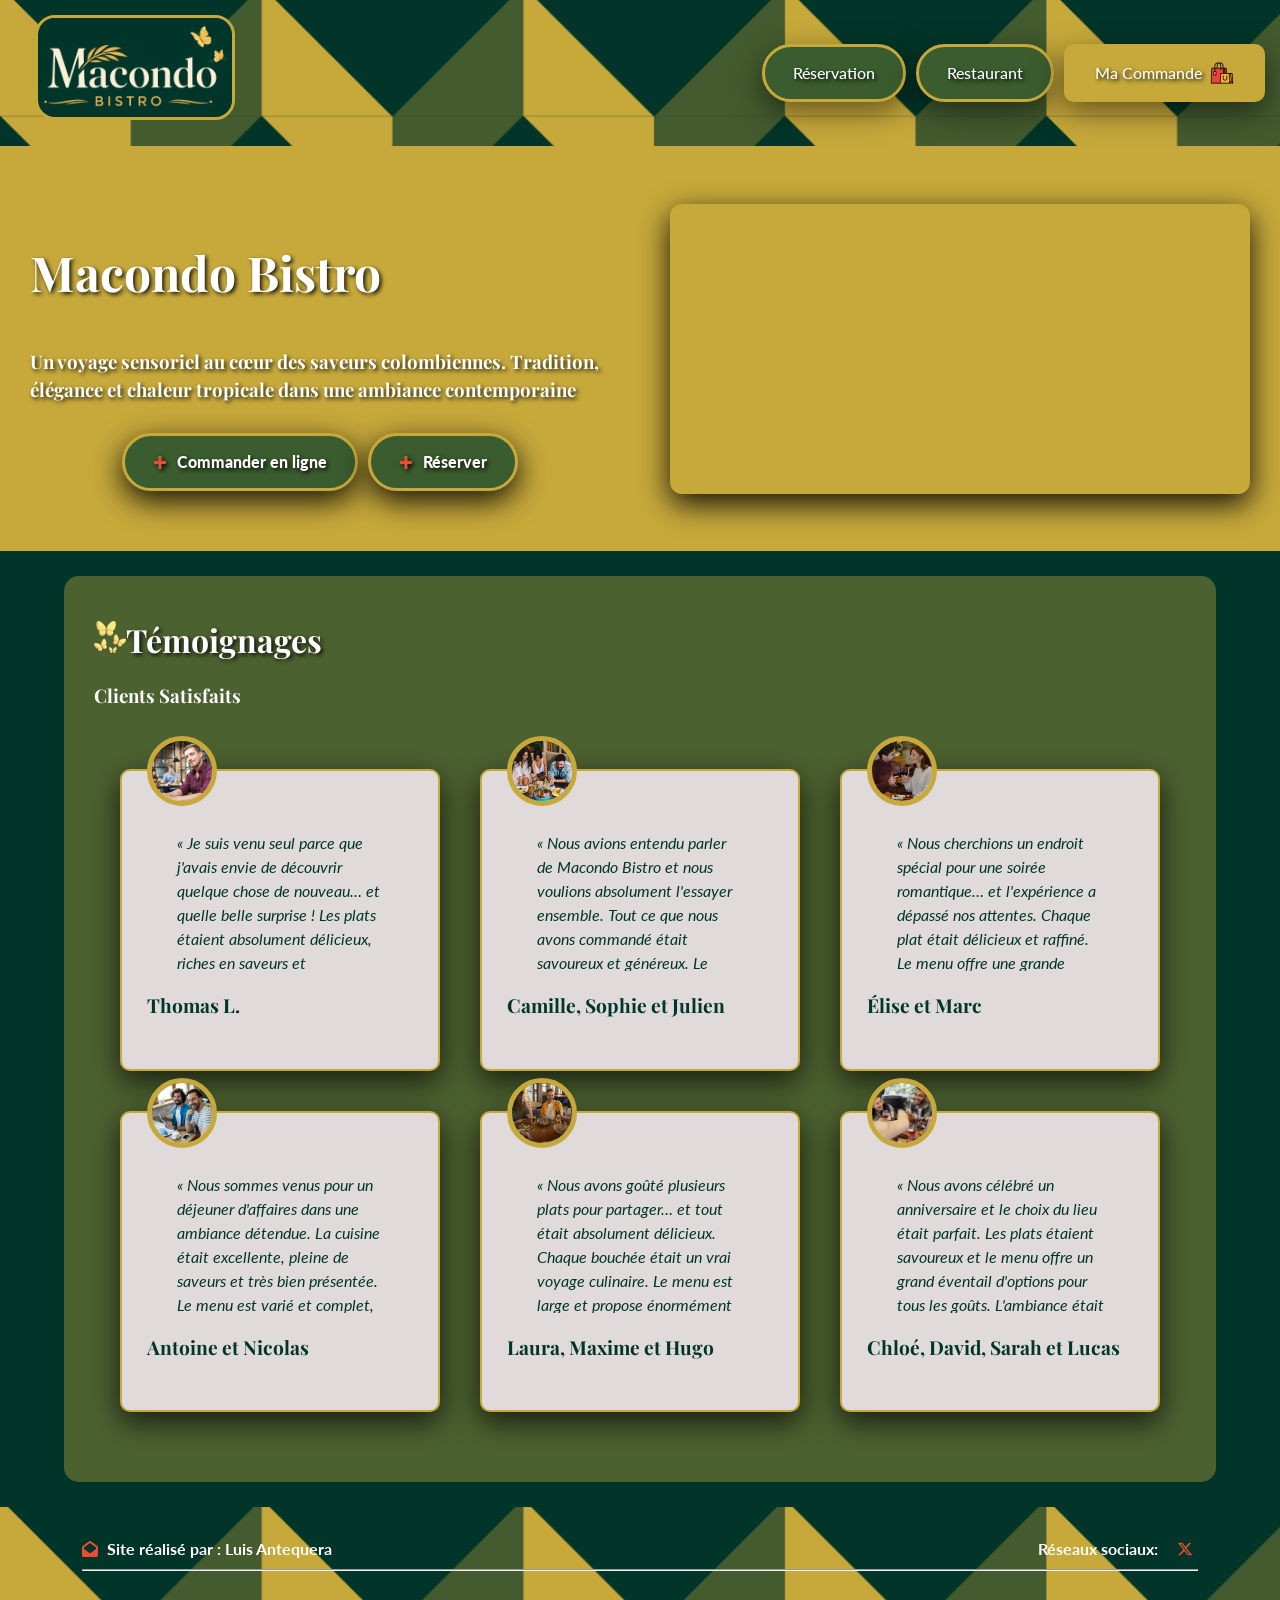
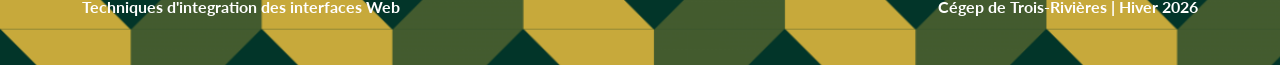
==== commit 25c05506: "HTML : Ajout d'une image décorative sur les titres de toutes les pages" ====
--- a/index.html
+++ b/index.html
@@ -59,7 +59,7 @@
 
     <main>
         <section class="container" id="temoignages">
-            <h2 class="title-page">Témoignages</h2>
+            <h2 class="title-page"><img src="favicon-macondo.png" alt="butterflies">Témoignages</h2>
             <h3>Clients Satisfaits</h3>
             <div class="clients-list">
                 <article class="client-card">
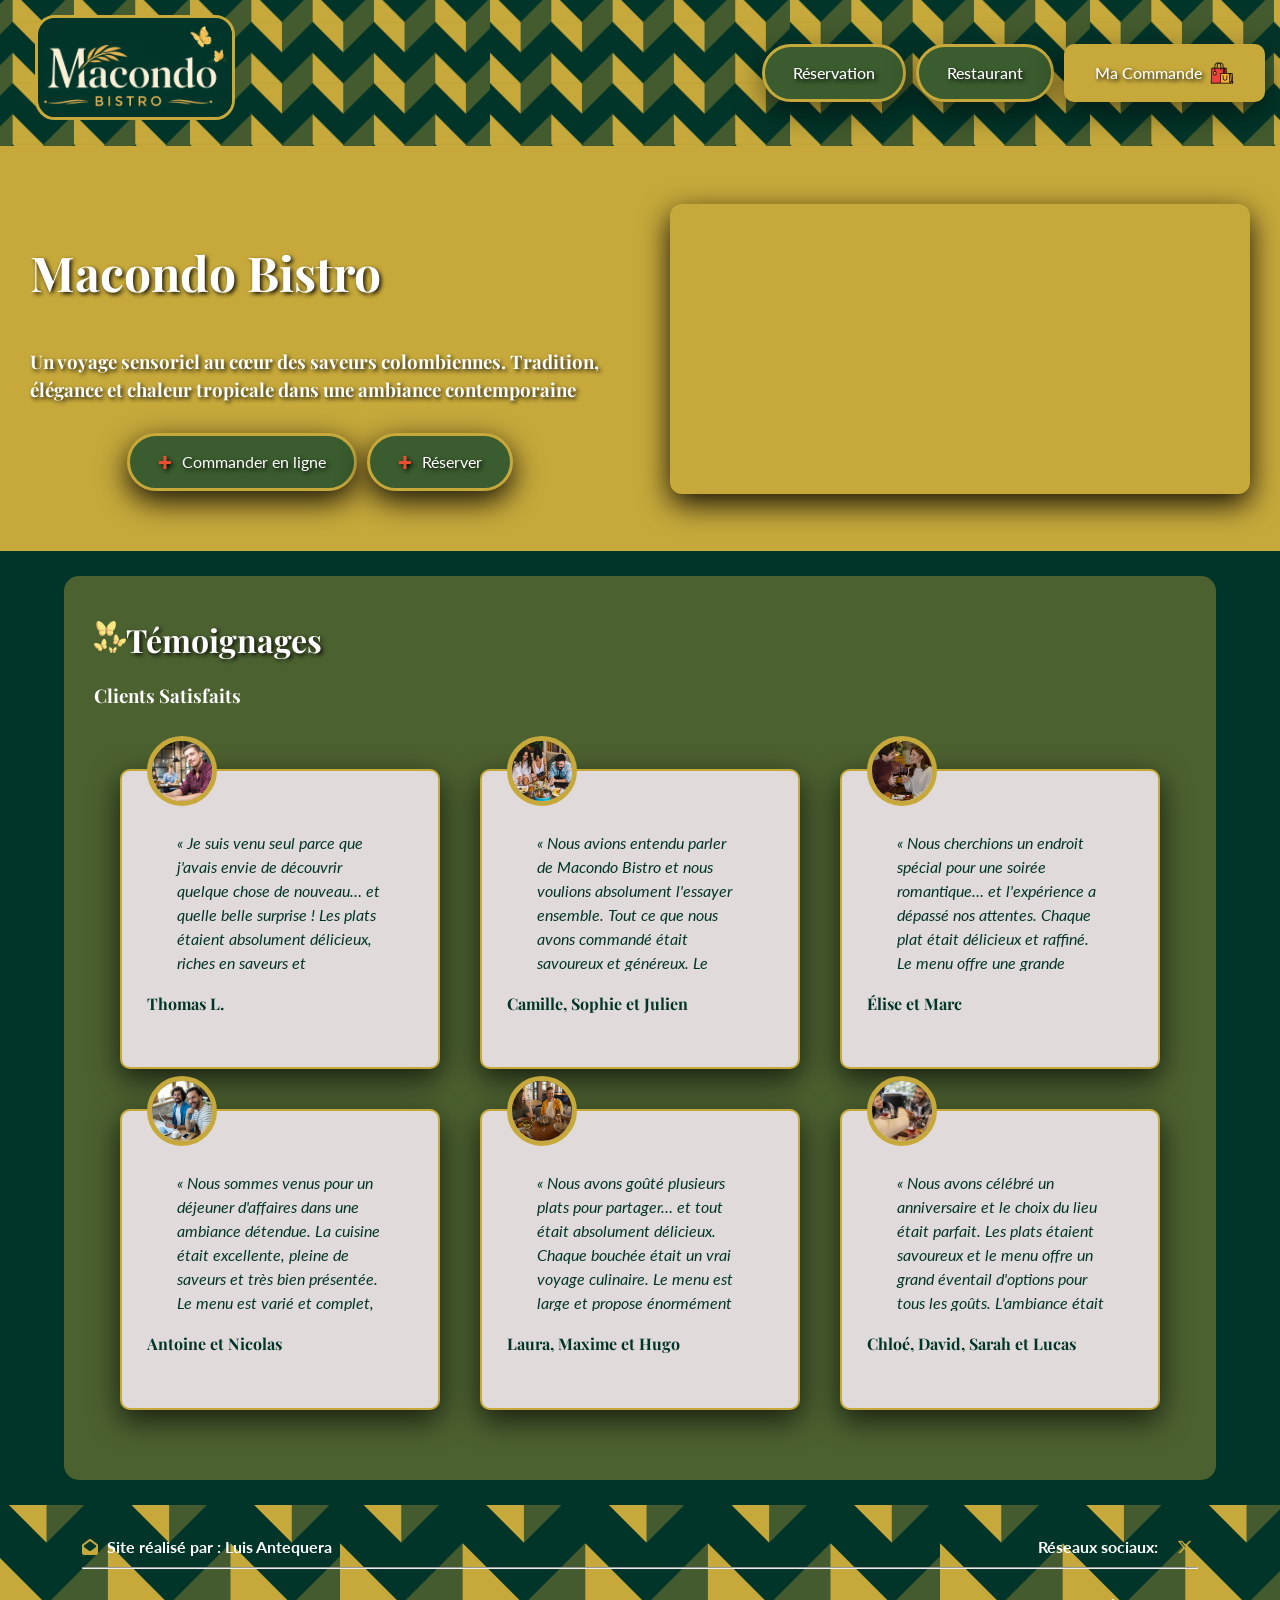
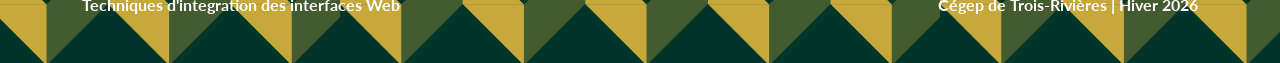
==== commit f95f34ff: "Index : Correction des warnings W3C - validation complète réussie Document checking completed. No er" ====
--- a/index.html
+++ b/index.html
@@ -6,7 +6,7 @@
     <meta name="viewport" content="width=device-width, initial-scale=1.0">
     <meta name="description"
         content="Découvrez Macondo Bistro, un voyage sensoriel au cœur des saveurs colombiennes. Tradition, élégance et chaleur tropicale dans une ambiance contemporaine.">
-    <title>Acueille | Macondo Bistro - Voyage culinaire colombien </title>
+    <title>Accueil | Macondo Bistro - Voyage culinaire colombien </title>
     <link rel="stylesheet" href="style/normalize.css">
     <link rel="stylesheet" href="style/style.css">
     <link rel="icon" href="favicon-macondo.png">
@@ -20,7 +20,7 @@
         <div class="flex-header">
             <h1>
                 <a href="index.html"><img class="logo-header" src="media/img/logo-macondo-bistro.png"
-                        alt="Logo - Mancondo Bistro"></a>
+                        alt="Logo Macondo Bistro"></a>
             </h1>
             <a class="btn-menu-mobile" href="#"><img src="media/img/icons/menu-mobile.png" alt="botton menu mobile"></a>
             <nav>
@@ -33,7 +33,7 @@
             </nav>
         </div>
 
-        <section id="bannier">
+        <div id="bannier">
             <div class="bannier-txt">
                 <h2>Macondo Bistro</h2>
                 <h3>Un voyage sensoriel au cœur des saveurs colombiennes. Tradition, élégance et chaleur tropicale dans
@@ -47,11 +47,10 @@
             </div>
             <div class="bannier-media">
                 <video autoplay loop muted playsinline>
-                    <source src="media/video/video-accueille.mp4"> Si vous voyez ce message,
-                    votre navigateur ne supporte pas la vidéo HTML5. Veuillez essayer avec un autre navigateur
+                    <source src="media/video/video-accueille.mp4" type="video/mp4"> Si vous voyez ce message, votre navigateur ne supporte pas la vidéo HTML5. Veuillez essayer avec un autre navigateur
                 </video>
             </div>
-        </section>
+        </div>
 
 
 
@@ -70,7 +69,7 @@
                         nouveau… et quelle belle surprise ! Les plats étaient absolument délicieux, riches en saveurs et
                         parfaitement présentés. Le menu est très complet, avec énormément d'options pour tous les goûts.
                         On sent la qualité et la passion dans chaque assiette. Je reviendrai sans hésiter. »</p>
-                    <h3>Thomas L. </h3>
+                    <h4>Thomas L. </h4>
                 </article>
                 <article class="client-card">
                     <div class="client-avatar">
@@ -80,7 +79,7 @@
                         l'essayer ensemble. Tout ce que nous avons commandé était savoureux et généreux. Le menu propose
                         un grand choix de plats, difficile de se décider ! Nous avons passé un merveilleux moment entre
                         amis et nous reviendrons très bientôt. »</p>
-                    <h3>Camille, Sophie et Julien </h3>
+                    <h4>Camille, Sophie et Julien </h4>
                 </article>
                 <article class="client-card">
                     <div class="client-avatar">
@@ -91,7 +90,7 @@
                         grande variété, parfait pour une occasion unique. L'ambiance était magique… au point qu'il y a
                         même eu une demande en mariage ce soir-là. Un souvenir inoubliable. Nous reviendrons toujours
                         ici.»</p>
-                    <h3>Élise et Marc </h3>
+                    <h4>Élise et Marc </h4>
                 </article>
                 <article class="client-card">
                     <div class="client-avatar">
@@ -101,7 +100,7 @@
                         La cuisine était excellente, pleine de saveurs et très bien présentée. Le menu est varié et
                         complet, idéal pour satisfaire tout le monde. C'était le parfait équilibre entre travail et
                         plaisir. Nous reviendrons avec grand plaisir. »</p>
-                    <h3>Antoine et Nicolas </h3>
+                    <h4>Antoine et Nicolas </h4>
                 </article>
                 <article class="client-card">
                     <div class="client-avatar">
@@ -110,7 +109,7 @@
                     <p class="testimonial">« Nous avons goûté plusieurs plats pour partager… et tout était absolument
                         délicieux. Chaque bouchée était un vrai voyage culinaire. Le menu est large et propose
                         énormément d'options. Nous avons adoré l'expérience et nous avons déjà hâte de revenir. »</p>
-                    <h3>Laura, Maxime et Hugo </h3>
+                    <h4>Laura, Maxime et Hugo </h4>
                 </article>
                 <article class="client-card">
                     <div class="client-avatar">
@@ -120,7 +119,7 @@
                         plats étaient savoureux et le menu offre un grand éventail d'options pour tous les goûts.
                         L'ambiance était chaleureuse et élégante, idéale pour une occasion spéciale. C'est
                         définitivement l'endroit où nous reviendrons pour nos prochaines célébrations »</p>
-                    <h3>Chloé, David, Sarah et Lucas </h3>
+                    <h4>Chloé, David, Sarah et Lucas </h4>
                 </article>
             </div>
         </section>
@@ -129,7 +128,7 @@
     </main>
 
     <footer>
-        <section class="container">
+        <div class="container">
             <div class="flex-footer">
                 <div>
                     <a href="mailto:contact@macondo.ca"><i class="fa-solid fa-envelope-open"></i></a> <span>Site réalisé par : Luis Antequera</span>
@@ -155,7 +154,7 @@
                 <p>Techniques d'integration des interfaces Web </p>
                 <p>Cégep de Trois-Rivières | Hiver 2026</p>
             </div>
-        </section>
+        </div>
     </footer>
 
 </body>
--- a/style/style.css
+++ b/style/style.css
@@ -79,7 +79,7 @@
 
     background-color: #023529;
     background-image: url(../media/img/css-pattern.png);
-    background-size: cover;
+    background-size: 300px;
     background-position: center;
     background-repeat: repeat;
 }
@@ -120,16 +120,11 @@
 
 
 .btn-menu:hover {
-    font-weight: 800;
     color: #fff;
     border: 5px solid #c7a93b;
-
     font-weight: 700;
     background-color: #023529;
-
-
     transform: translateY(-5px);
-    transition: 0.3s ease;
 }
 
 
@@ -138,40 +133,32 @@
 .logo-header {
     width: 200px;
     margin-left: 20px;
-
     border-radius: 20px;
     border: 3px solid #c7a93b;
 }
 
 
 .btn-body {
-
     padding: 14px 28px;
     border: 3px solid #c7a93b;
     border-radius: 30px;
-
-    padding: 14px 28px;
     color: #fff;
+    font-weight: 400;
     background-color: #3a5c2e;
     box-shadow: 0 10px 30px rgba(0, 0, 0, 0.9);
     transition: all 0.3s ease;
     cursor: pointer;
-
     display: flex;
     align-items: center;
     gap: 10px;
+
 }
 
 .btn-body:hover {
     font-weight: 800;
-
     border: 5px solid #fff;
-
     background-color: #023529;
-
-
     transform: translateY(-5px);
-    transition: 0.3s ease;
 }
 
 .btn-menu-mobile img {
@@ -180,8 +167,6 @@
 
 .btn-ma-commande {
     background-color: #c7a93b;
-
-
     display: flex;
     align-items: center;
     gap: 8px;
@@ -280,9 +265,9 @@
     padding: 30px 20px;
     background-color: #023529;
     background-image: url(../media/img/css-pattern.png);
-    background-size: cover;
+    background-size: 600px;
     background-position: center;
-    background-repeat: no-repeat
+    background-repeat: repeat
 }
 
 .rs-logo {
@@ -297,7 +282,7 @@
 
 i {
     margin-right: 5px;
-    color: #e94e30;
+    
 }
 
 
@@ -348,13 +333,12 @@
     position: relative;
     border: 2px solid #c7a93b;
     box-shadow: 0 10px 30px rgba(0, 0, 0, 0.7);
-
+    transition: 0.3s ease;
 }
 
 
 .client-card:hover {
     transform: translateY(-10px);
-    transition: 0.3s ease;
 }
 
 
@@ -365,7 +349,6 @@
     border-radius: 50%;
     object-fit: cover;
     background-color: #e94e30;
-
 }
 
 .client-avatar {
@@ -559,11 +542,7 @@
 
 }
 
-.newsletter {
-    display: flex;
-    align-items: center;
-    gap: 8px;
-}
+
 
 #conf-reservation {
     display: flex;
@@ -574,14 +553,10 @@
     gap: 20px;
     margin-top: 15px;
     margin-bottom: 20px;
-
     background-color: #c7a93b60;
     box-shadow: 0 10px 30px rgba(0, 0, 0, 0.7);
     border-radius: 5px;
     padding: 20px;
-    margin-top: 15px;
-    margin-bottom: 25px;
-
 }
 
 .msg-confirmation {
@@ -626,24 +601,19 @@
     width: 100%;
     height: 100%;
     object-fit: cover;
-
     border-radius: 10px;
     border: 2px solid #c7a93b;
     transition: transform 0.8s ease;
-
 }
 
 .grid-galerie img:hover {
     width: 100%;
     height: 100%;
     object-fit: cover;
-
     border: 4px solid #c7a93b;
     border-radius: 10px;
     box-shadow: 0 10px 30px rgba(0, 0, 0, 0.7);
     transform: scale(1.2);
-
-
 }
 
 #item3 {
@@ -750,7 +720,6 @@
     border-radius: 50px;
     display: block;
     margin: 5px auto;
-
     cursor: pointer;
     transition: transform 0.3s ease, box-shadow 0.3s ease;
     position: relative;
@@ -771,9 +740,7 @@
     padding: 10px 14px;
 
 }
-td {
-    min-width: 150px ;
-}
+
 
 
 .tb-commande tr {
@@ -795,27 +762,21 @@
 
 .tb-details {
     width: 300px;
-    
-    
 }
 
 .tb-details table {
     background-color: #3a5c2e;
     padding: 20px;
     border: 2px solid #c7a93b;
-    border-radius: 10px;
     overflow: hidden;
-
     box-shadow: 0 10px 30px rgba(0, 0, 0, 0.7);
-
     width: 100%;
-    border-collapse: collapse;
+    border-collapse: separate;
+    border-spacing: 0; 
     font-size: 0.9rem;
     text-align: center;
     border-radius: 20px;
     table-layout: fixed;
-
-    
 }
 
 .tb-details th {
@@ -835,7 +796,6 @@
 tfoot .btn-body {
     margin: 10px auto;
     display: inline-flex;
-    
 }
 
 
